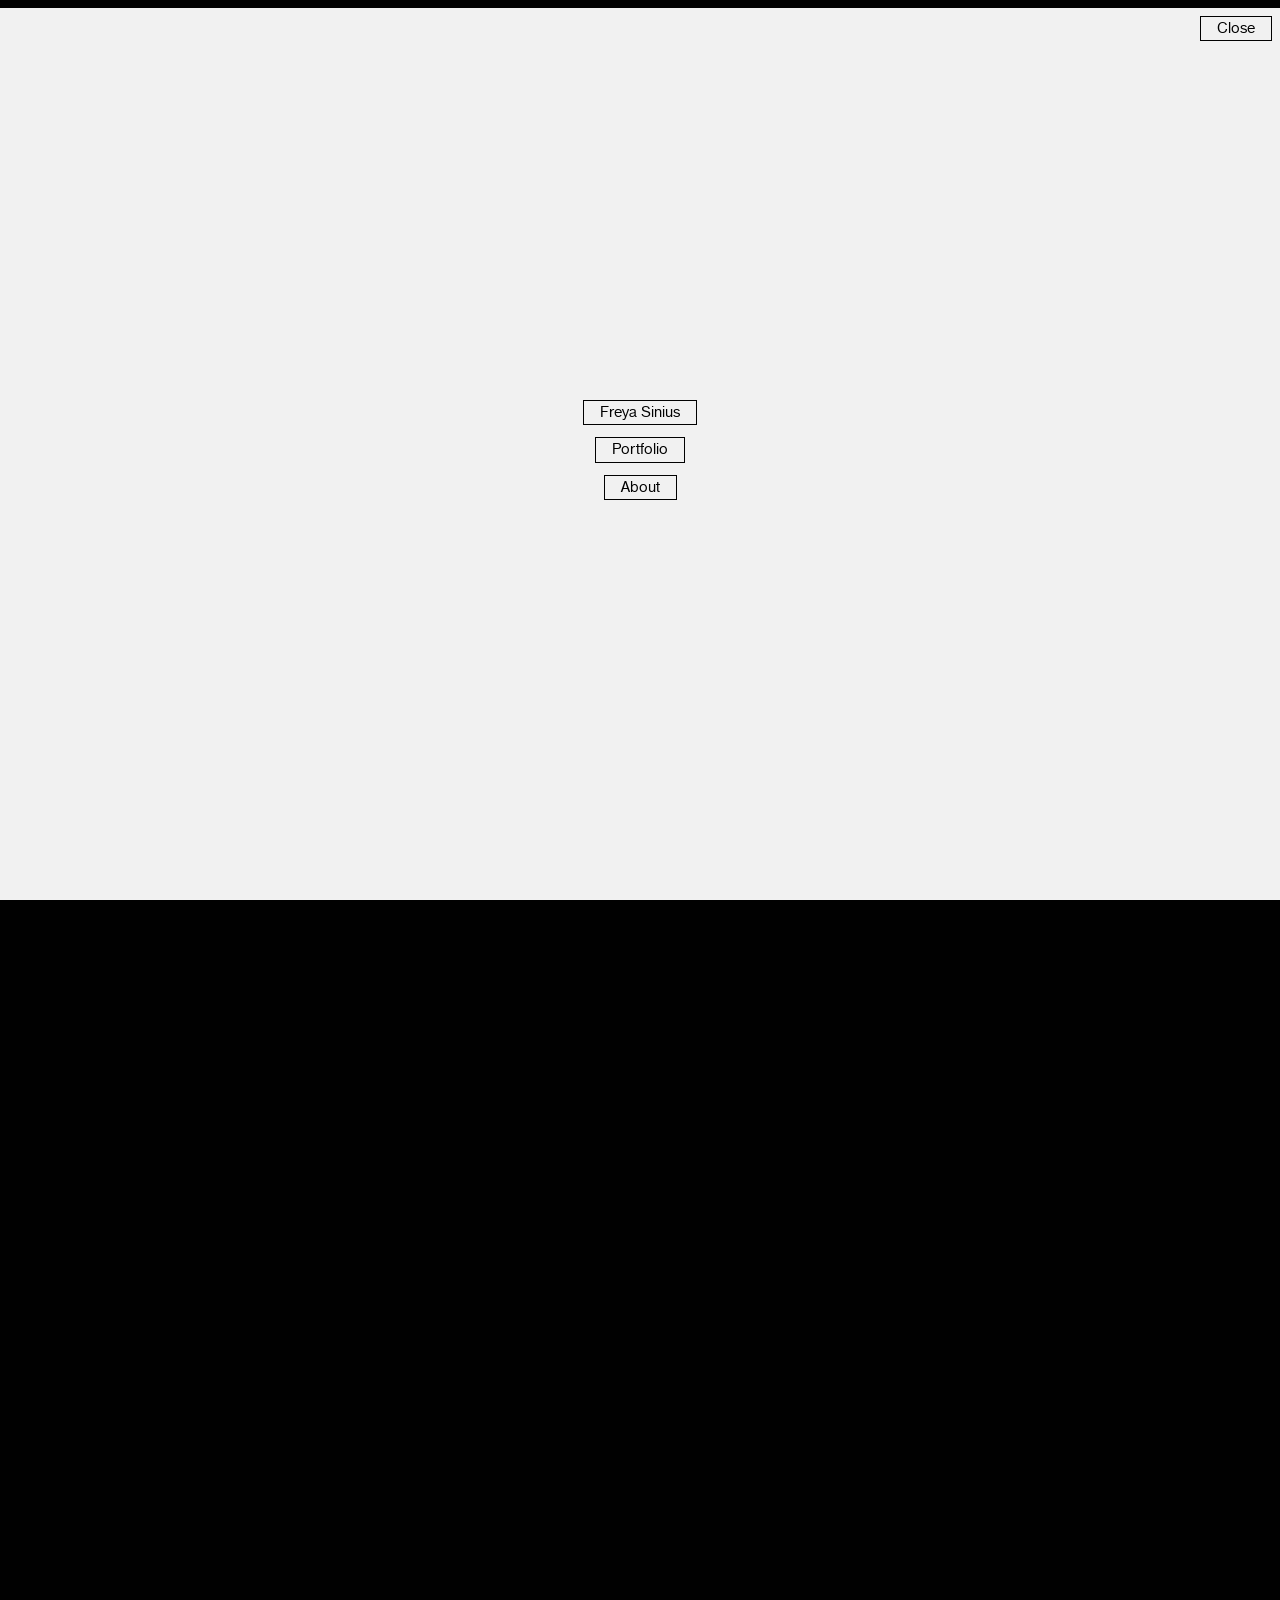
==== about/index.html @ d81d17c7 "add detail improvement" ====
<!doctype html>
<html lang="en">
  <head>
    <meta charset="UTF-8" />
    <meta
      name="viewport"
      content="width=device-width, initial-scale=1.0" />
    <title>Freya Sinius / About</title>
    <link
      rel="stylesheet"
      href="../css/styles.css" />
    <script
      src="../script.js"
      defer></script>
  </head>
  <body id="about">
    <header>
      <nav>
        <ul>
          <li>
            
            <a href="./../index.html"><button>Freya Sinius</button></a>
          </li>
         <div class="nav">
            <li>
              <a
                class="menu"
                href="../portfolio/"
                ><button>Portfolio</button></a
              >
            </li>
          </div>
          <li>
          
            <a
              href="./"
              class="active"
              >  <button>About</button></a
            >
          </li>
        </ul>
      </nav>
    </header>
    <main>
      <div class="content flow">
        <div>
          <h1>About</h1>
          <p>
            <span>
              Freya Sinius is an artist who has fallen deeply in love with film
              medium, space and atmosphere. Mostly self taught, continuously
              working with, and learning from new projects and collaborators,
              her work is always driven by passion, curiosity and
              research.</span
            ><span class="paragraph"
              >Contact Freya Sinius by sending an e-mail:
              <a href="mailto:">freyasinius@coolmail.com</a></span
            >
          </p>

          <ul>
            <h2>Resume</h2>
            <h3>Upcoming</h3>
            <li>
              <h4>Music video</h4>
             <span>The Head (this Body Deserves), <span>Kindsight</span></span>
                <span>Director, producer & production designer</span>
              
            </li>
            <li>
              <h4>Short</h4><span>SÅ LÆNGE DET ER GALSKAB, <span>Dir. Andreas Højbjerg Buhl</span></span><span>Production designer</span>
            </li>
            <li><h4>Short</h4>
            <p><span>Ånd lettet ud, <span>Dir. Pelle Gøtze</span></span><span>Prop master</span></p></li>
            <li>
              <h4>Feature</h4>
              <p>
                <span>Finer-Bots, <span>dir. Emilia Tusindfryd Bechraki</span></span>
                <span> Production designer & propmaker</span>
              </p>
            </li>
             <li>
              <h4>Feature</h4>
              <p>
                <span>Grise kan ikke klatre, <span>dir. Lasse Spang Olsen</span></span>
                <span>Props assistent</span>
              </p>
            </li>
            <li>
              <h4>Short</h4>
              <p>
                <span>
                  Single Beds, <span>dir. Morten Holst & Jens Christian Buskov
                  Lund</span></span
                >
                <span> Production designer </span>
              </p>
            </li>
           
          </ul>
          <ul>
            <h3>Previous</h3>
            <li>
              <h4>Music video</h4>
              <p>
                <span>Sober Love, <span>yvonnes</span></span>
                <span>Director, producer & production designer</span>
              </p>
            </li>
            <li>
              <h4>Short</h4>
              <p>
                <span>Følelsernes Opdragelse, <span>dir. Andreas Højbjerg Buhl</span></span>
                <span>Production designer</span>
              </p>
            </li>
            <li>
              <h4>Super16 short</h4>
              <p>
                <span
                  >Rødder,  <span>dir. Sabrina Ferguen</span></span
                >
                <span>Producer’s assistent</span>
              </p>
            </li>
            <li>
              <li><h4>TV-series</h4><p><span>Scooter Boys, <span>Jonatan Nothlev</span></span><span>Producer’s assistant (Frau film intern) </span></p></li>
               <li><h4>Short</h4>
            <p><span>Bureauet for offentlig udskamning, <span>Dir. Muhamed Vejzovic</span></span><span>Production designer</span></p></li>
            <li>
              <h4>TV-series</h4>
              <p>
                <span>200 kilo, <span>dir. Sivert Lendorph</span></span>
                <span>Props assistent</span>
              </p>
            </li>
           
              <h4>Short</h4>
              <p>
                <span>Undergravet, <span>dir. Thomas Sander Klan</span></span>
                <span>Production designer</span>
              </p>
            </li>
            <li>
              <h4>Super16 short</h4>
              <p>
                <span>Solo Rosa, <span>dir. Sif Lina Lambæk</span></span>
                <span>Props assistant</span>
              </p>
            </li>
          </ul>
          <ul>
            <h3>Recommendations</h3>
            <li>TBA</li>
          </ul>
        </div>
      </div>
    </main>
    <footer><h4>2026</h4></footer>
  </body>
</html>
---- css/styles.css ----
@layer reset, tokens, base, layout, components, utilities, media-layout, media-components;

@layer base {
  /* Fonts */
  @font-face {
    font-family: "Nimbus Sans DOT";
    src: url("../assets/fonts/nimbus-sans-d-ot-400.woff2") format("woff2");
    font-weight: normal;
    font-style: normal;
    font-display: swap;
    -webkit-font-smoothing: antialiased;
    text-rendering: optimizeLegibility;
  }

  @font-face {
    font-family: "Nimbus Sans L";
    src: url("../assets/fonts/NimbusSanL-Reg.otf") format("otf");
    font-weight: normal;
    font-style: normal;
    font-display: swap;
    -webkit-font-smoothing: antialiased;
  }

  @font-face {
    font-family: "Nimbus Sans L Cond";
    src: url("../assets/fonts/NimbusSanL-ReguCond.woff2") format("woff2");
    font-weight: normal;
    font-style: normal;
    font-display: swap;
    -webkit-font-smoothing: antialiased;
  }
}

@layer reset {
  /* Reset */
  *,
  *::before,
  *::after {
    box-sizing: border-box;
  }

  *:not(dialog) {
    margin: 0;
  }

  img,
  picture,
  video,
  canvas,
  svg {
    display: block;
    max-width: 100%;
    height: auto;
  }

  input,
  button,
  textarea,
  select {
    font: inherit;
  }

  #root,
  #__next {
    isolation: isolate;
  }
}

@layer tokens {
  /* Design Tokens */
  :root {
    --font-family:
      "Nimbus Sans DOT", "Helvetica Neue", "Helvetica Neue", "Helvetica",
      "Arial", sans-serif;
    --color-ultralight: #f1f1f1;
    --color-grey-light: #e3e3e3;
    --color-grey-medium: #b1b1b1;
    --color-grey-dark: #878787;
    --color-grey-dark2: #5a5a5a;
    --color-black: #010101;
    --color-deep-blue: rgb(0, 44, 219);
    --color-blue: rgb(0, 42, 255);
    --color-purple: rgb(161, 107, 216);
    --color-purple-light: rgb(199, 189, 225);
    --color-green: rgb(0, 239, 56);
    --space-xxs: 0.125rem;
    --space-xs: 0.25rem;
    --space-xs-s: calc((var(--space-xs) + var(--space-s)) / 2);
    --space-s: calc(var(--space-xs) * 2);
    --space-s-m: calc((var(--space-s) + var(--space-m)) / 2);
    --space-m: calc(var(--space-s) * 2);
    --space-m-l: calc((var(--space-m) + var(--space-l)) / 2);
    --space-l: calc(var(--space-m) * 2);
    --space-l-xl: calc((var(--space-l) + var(--space-xl)) / 2);
    --space-xl: 3rem;
    --space-xxl: calc(var(--space-l) * 2);
  }
}

@layer base {
  /* Base */
  html {
    font-family: var(--font-family);
    background-color: var(--color-black);
    scroll-padding-top: var(--space-m-l);
    scroll-behavior: smooth;
    overflow-x: hidden;
  }

  body {
    line-height: 1.2;
    font-size: 1rem;
    -webkit-font-smoothing: antialiased;
  }

  p,
  h1,
  h2,
  h3,
  h4,
  h5,
  h6 {
    overflow-wrap: break-word;
  }

  p {
    text-wrap: pretty;
    max-width: 70ch;
  }

  h1,
  h2,
  h3,
  h4,
  h5,
  h6 {
    text-wrap: balance;
  }

  h1 {
    color: var(--color-black);
    font-size: 320%;
    margin-top: var(--space-xxl);
    margin-bottom: var(--space-l-xl);
    text-box-trim: trim-start;
    text-box-edge: cap alphabetic;
    position: relative;
    letter-spacing: 0.02em;
  }

  h2 {
    font-size: 170%;
    font-weight: normal;
    letter-spacing: -2%;
    margin-top: var(--space-m-l);
  }

  h2:has(+ h3) {
    margin-bottom: 0;
  }

  #portfolio h2 {
    text-transform: uppercase;
  }

  #about h2 {
    margin-top: var(--space-xxl);
  }

  #about h2:has(+ h3) {
    margin-bottom: var(--space-m);
  }

  h3 {
    font-weight: normal;
    letter-spacing: -2%;
    font-size: 130%;
    margin-top: var(--space-xs);
    margin-bottom: var(--space-m);
    color: var(--color-grey-dark2);
  }

  h2 + h3 {
    font-style: normal;
    margin-top: 0;
    margin-bottom: var(--space-m-l);
  }

  #about h2 + h3 {
    margin-bottom: var(--space-m);
  }

  h4 {
    font-size: 100%;
    font-weight: normal;
    letter-spacing: -1%;
    margin-top: var(--space-m-l);
    margin-bottom: var(--space-xs);
  }

  footer h4,
  #about footer h4 {
    color: var(--color-grey-medium);
    margin: 0;
    font-style: italic;
  }

  #about h4 {
    font-style: italic;
    margin-top: var(--space-m);
  }

  li,
  p {
    margin-bottom: var(--space-m);
    font-size: 100%;
  }

  h2 + li {
    margin-top: var(--space-m);
  }

  span + span {
    display: block;
  }

  #about li span:first-child {
    text-transform: uppercase;
  }

  #about li span:first-child > span {
    text-transform: none;
  }

  a {
    text-decoration-line: none;
    text-decoration-color: transparent;
    text-decoration-thickness: 1px;
    text-underline-offset: 2px;
    color: inherit;
    letter-spacing: -1%;
    position: relative;
    transition: text-decoration-color 0.13s ease;
    font-size: 100%;
  }

  a:hover,
  a.active {
    text-decoration-line: underline;
    text-decoration-color: var(--color-black);
  }

  ul {
    margin: 0;
    padding: 0;
    list-style: none;
  }

  button:hover {
    background-color: var(--color-grey-light);
  }
}

@layer layout {
  /* Layout */
  .anchor {
    scroll-margin-top: var(--space-l);
  }

  body {
    background-color: var(--color-ultralight);
    color: var(--color-black);
    display: grid;
    grid-template-columns:
      [full-start] 1fr [content-start] min(calc(100vw - var(--space-m)), 920px)
      [content-end] 1fr [full-end];
    max-width: 100vw;
    overflow-x: hidden;
  }

  html.menu-open,
  body.menu-open {
    overflow: hidden;
    overscroll-behavior: none;
  }

  body.menu-open {
    position: fixed;
    inset: 0;
    width: 100%;
  }

  main {
    display: grid;
    grid-template-columns: subgrid;
    grid-column: content;
    background-color: var(--color-ultralight);
    position: relative;
    padding-bottom: var(--space-xxl);
    height: 100%;
  }

  #home main {
    transition: 0.4s ease;
  }

  .content {
    grid-column: content;
    min-height: 100vh;
  }

  .content ul {
    margin-top: var(--space-m);
    margin-bottom: var(--space-xl);
  }

  .content.portfolio h1 {
    grid-column: content;
  }

  .content.portfolio article,
  .content.portfolio section {
    margin-bottom: var(--space-xxl);
  }

  /* Header / Navigation */
  header {
    position: fixed;
    top: 0;
    display: grid;
    grid-template-columns: subgrid;
    grid-column: full-start;
    z-index: +1;
    height: fit-content;
    margin-left: var(--space-m);
    color: var(--color-black);
    transition: 0.4s ease;
  }

  header nav {
    grid-column: full-start;
  }

  header ul {
    display: flex;
    flex-direction: column;
    justify-content: space-between;
    align-items: start;
    margin-block: var(--space-m-l);
    gap: var(--space-s-m);
  }

  header li {
    margin: 0;
  }

  .nav-bar {
    display: flex;
    justify-content: start;
    gap: var(--space-m-l);
    margin-top: -2rem;
    margin-bottom: 3rem;
  }
  /* Global Chrome */
  body::before {
    content: "";
    position: fixed;
    top: 0;
    inline-size: 100vw;
    block-size: 8px;
    background: var(--color-black);
    z-index: 10;
  }

  footer {
    grid-column: full;
    max-height: 36px;
    width: 100vw;
    background: var(--color-black);
    padding-inline: var(--space-m);
    padding-block: var(--space-s);
    display: flex;
    align-items: end;
    justify-content: end;
    z-index: 10;
  }
}

@layer components {
  /* Components */
  .header-toggle {
    display: none;
  }

  /* Sub Navigation */
  nav .nav .sub-nav {
    display: flex;
    max-height: 0;
    overflow: hidden;
    pointer-events: none;
    transition:
      padding-top 0.4s ease,
      max-height 0.4s ease;
    flex-direction: column;
    color: var(--color-grey-black);
    padding-left: var(--space-xs);
    padding-top: 0;
    gap: var(--space-xs);
  }

  nav.active .sub-nav {
    max-height: fit-content;
    pointer-events: auto;
    padding-top: var(--space-xs-s);
  }

  nav .nav:hover .sub-nav,
  nav .nav:focus-within .sub-nav,
  a[href=""] {
    max-height: fit-content;
    pointer-events: auto;
    padding-top: var(--space-xs-s);
  }

  header h1 {
    margin: 0;
    font-size: 120%;
  }

  header a:has(h1) {
    text-decoration: none;
  }

  header a:has(h1):hover {
    text-decoration: none;
  }

  /* Home Gallery */
  .gallery {
    display: grid;
    grid-template-columns: repeat(3, 1fr);
    margin-block: var(--space-m-l);
    justify-content: center;
  }

  .image-wrapper {
    position: relative;
  }

  .image-wrapper > a {
    display: block;
    position: relative;
    width: 100%;
    height: 100%;
  }

  .gallery .image-wrapper img {
    object-fit: cover;
    height: 100%;
    width: 100%;
  }

  .gallery .image-wrapper:nth-child(3) img {
    object-fit: cover;
    block-size: 100%;
    inline-size: 100%;
    object-position: right center;
    transform: scale(1.15);
    transform-origin: center;
  }

  .gallery .image-wrapper:nth-child(3) {
    overflow: hidden;
  }

  .gallery .image-wrapper:nth-child(1n) {
    border-top: 1px solid var(--color-black);
    border-left: 1px solid var(--color-black);
  }

  .gallery .image-wrapper:nth-child(2n) {
    border-right: 1px solid var(--color-black);
  }

  .gallery .image-wrapper:nth-child(9),
  .gallery .image-wrapper:nth-child(10) {
    border-bottom: 1px solid var(--color-black);
  }

  /* Portfolio Content */
  .portfolio p {
    margin-top: var(--space-m);
  }

  .portfolio .grid img {
    max-width: 100%;
  }

  .portfolio ul > li + li {
    margin-top: var(--space-xxl);
  }

  .paragraph {
    margin-top: 1em;
  }

  #deerar iframe {
    width: 50%;
  }

  #deerar iframe,
  #noeglebarn iframe,
  #yvonnes iframe {
    width: 100%;
    aspect-ratio: 16/9;
    height: 100%;
  }

  #erosio iframe {
    aspect-ratio: 9/16;
    width: 100%;
    height: 100%;
  }

  #erosio .image-wrapper img {
    height: 100%;
    width: 100%;
    object-fit: cover;
  }

  /* Buttons */
  button {
    width: fit-content;
    height: fit-content;
    color: var(--color-black);
    background: var(--color-ultralight);
    outline: 1px solid var(--cblack);
    padding-block: var(--space-xxs);
    padding-inline: var(--space-m);
    border: 1px solid var(--color-black);
    cursor: pointer;
    text-wrap: nowrap;
  }

  .image-wrapper button {
    position: absolute;
    top: var(--space-s);
    right: var(--space-s);
    margin: 0;
    font-size: 14px;
    font-style: italic;
    opacity: 0;
    transition: opacity 0.13s ease;
    z-index: 5;
  }
}

@layer utilities {
  /* Utilities */

  .flex {
    display: flex;
  }
  .col-1 {
    grid-column: 1;
  }

  .col-2 {
    grid-column: 2;
  }

  .row-1 {
    grid-row: 1;
  }

  .row-2 {
    grid-row: 2;
  }

  .row-3 {
    grid-row: 3;
  }

  .col-span-full {
    grid-column: 1 / -1;
  }

  .col-span-2 {
    grid-column: span 2;
  }

  .grid {
    display: grid;
    margin-bottom: var(--space-xxl);
  }

  .grid img {
    width: 100%;
    max-width: 100%;
  }

  .grid_auto-cols {
    grid-template-columns: repeat(auto-fit, minmax(250px, 1fr));
  }

  .grid_3x1 {
    grid-template-columns: repeat(3, 1fr);
  }
}

@layer media-layout {
  /* Media Queries: Layout */
  @supports (-webkit-touch-callout: none) {
    html {
      min-height: 100%;
      background-color: var(--color-black);
    }

    body {
      min-height: 100%;
      background-color: transparent;
      position: relative;
      z-index: 0;
      overscroll-behavior-y: none;
    }

    body::after {
      content: "";
      position: absolute;
      inset: 0;
      background-color: var(--color-ultralight);
      z-index: -1;
      pointer-events: none;
    }
  }

  @media screen and (max-width: 1280px) {
    header {
      margin-left: 0;
      grid-column: full;
    }

    #home header {
      position: static;
      margin-top: var(--space-xl);
      grid-column: content;
      grid-row: 1;
    }

    #home header nav {
      grid-column: content;
    }

    #home main {
      grid-row: 2;
    }

    #portfolio header,
    #about header {
      display: flex;
      justify-content: center;
      position: fixed;
      right: 0;
      top: 0;
      width: 100vw;
      height: 100vh;
      background-color: var(--color-ultralight);
      z-index: 9;
      overflow: hidden;
      transition:
        transform 0.25s ease,
        opacity 0.25s ease;
    }

    #portfolio header.is-hidden,
    #about header.is-hidden {
      transform: translateY(calc(-100% - var(--space-s)));
      opacity: 0;
      visibility: hidden;
      pointer-events: none;
    }

    header,
    header nav {
      grid-row: 1;
    }

    header nav {
      align-self: center;
      justify-content: center;
      align-items: center;
    }

    header ul {
      align-items: center !important;
      justify-content: center;
    }

    main {
      grid-row: 1;
    }
  }

  @media screen and (max-width: 920px) {
    #portfolio .image-wrapper,
    #erosio .grid_auto-cols img {
      grid-column: 1 / -1;
    }

    #erosio .image-wrapper:last-child {
      grid-row: revert;
    }
  }

  @media screen and (min-width: 640px) {
    .portfolio img {
      max-width: 50%;
    }

    .portfolio .grid img {
      max-width: 100%;
    }
  }

  @media (prefers-reduced-motion: no-preference) {
    html {
      interpolate-size: allow-keywords;
    }
  }
}

@layer media-components {
  /* Media Queries: Components */
  @media screen and (max-width: 1280px) {
    #portfolio .header-toggle,
    #about .header-toggle {
      position: fixed;
      top: var(--space-m);
      right: var(--space-s);
      z-index: 20;
      border: 1px solid var(--color-black);
      background-color: var(--color-ultralight);
      color: var(--color-black);
      padding: var(--space-xxs) var(--space-m);
      cursor: pointer;
      display: none;
    }

    #portfolio .header-toggle.is-visible,
    #about .header-toggle.is-visible {
      display: block;
    }
  }

  @media screen and (min-width: 920px) {
    .image-wrapper:hover button {
      opacity: 1;
    }
  }
}
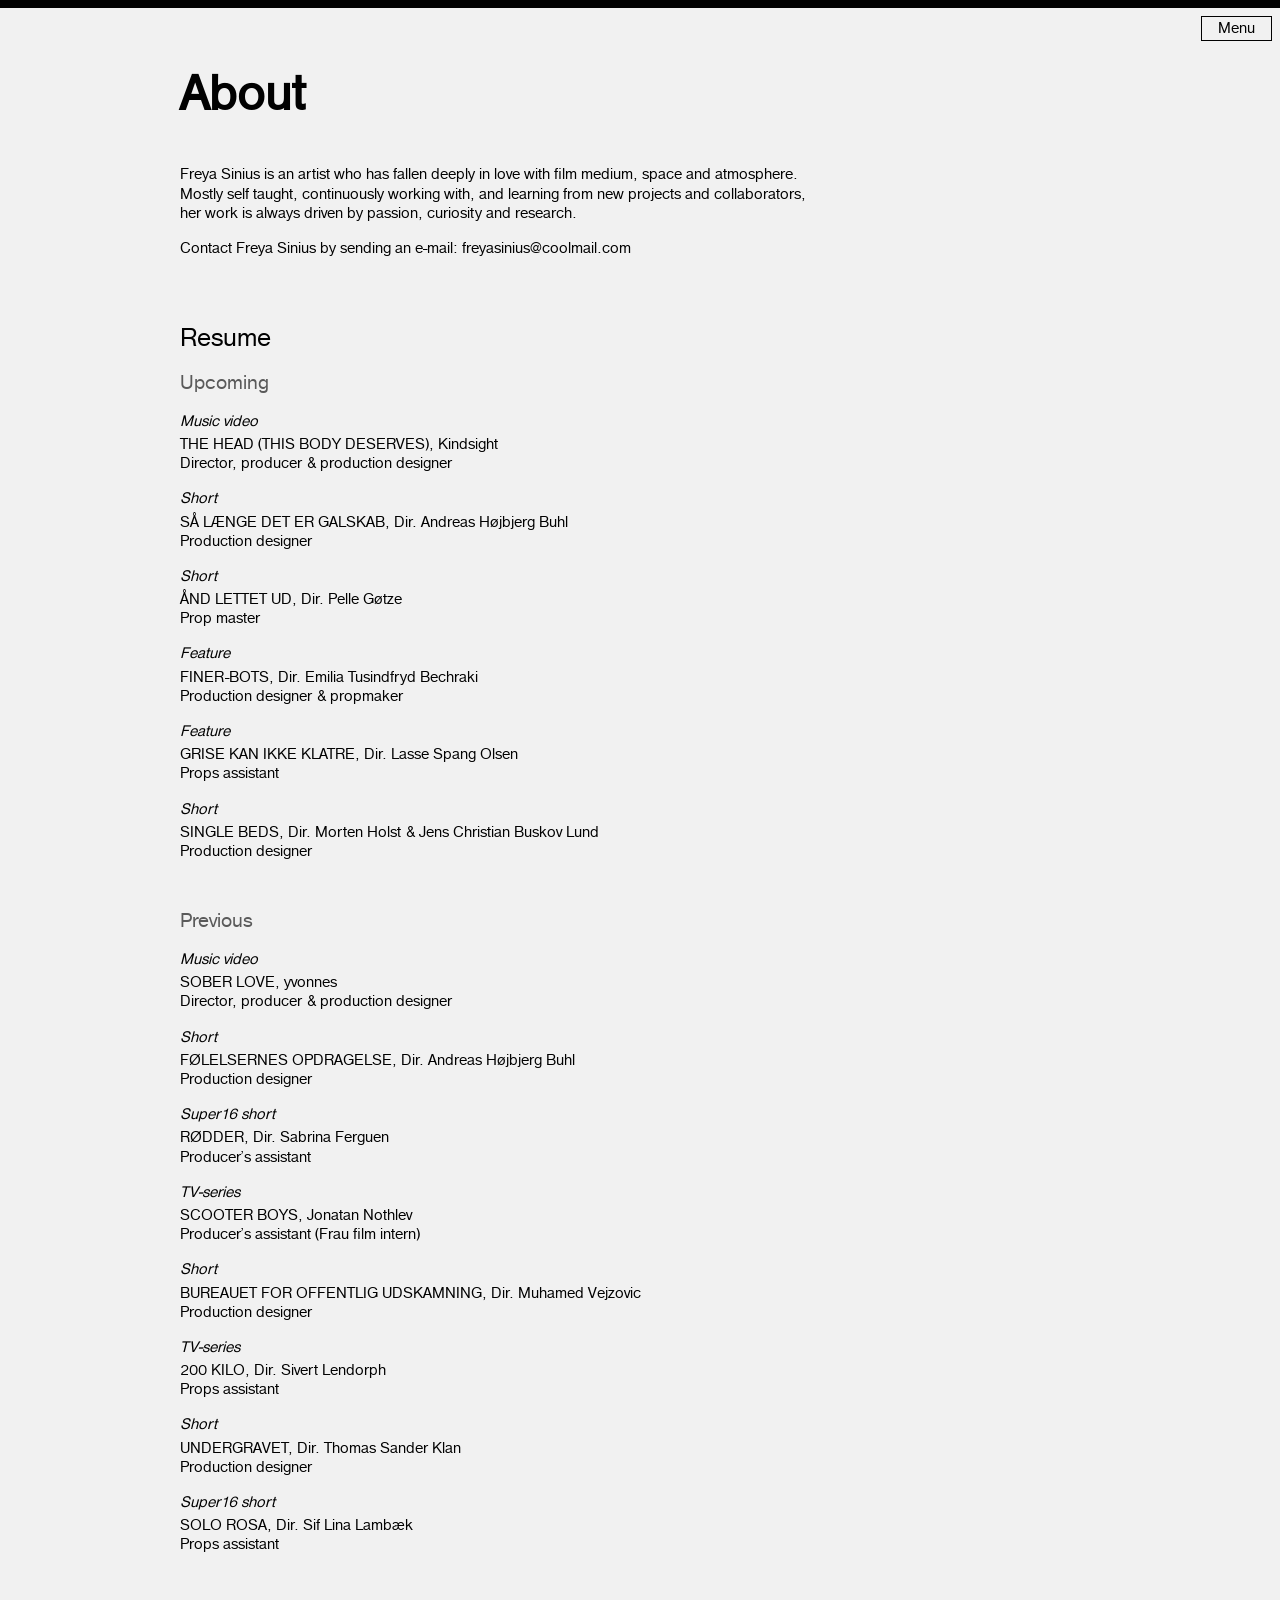
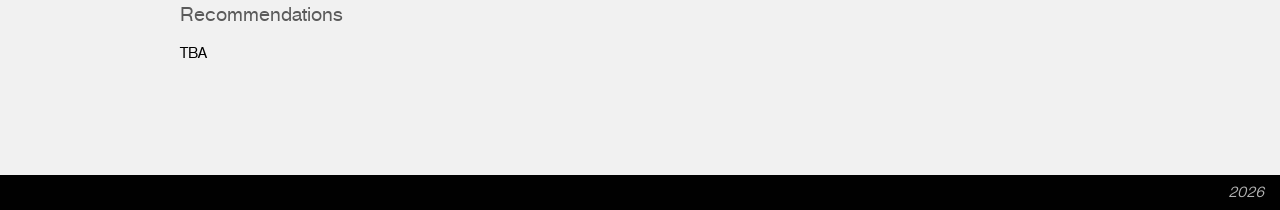
==== commit 404a0a29: "add extra slash to page title" ====
--- a/about/index.html
+++ b/about/index.html
@@ -5,10 +5,25 @@
     <meta
       name="viewport"
       content="width=device-width, initial-scale=1.0" />
-    <title>Freya Sinius / About</title>
+    <title>Freya Sinius // About</title>
     <link
       rel="stylesheet"
       href="../css/styles.css" />
+    <link
+      rel="preload"
+      href="../assets/fonts/nimbus-sans-d-ot-400.woff2"
+      as="font"
+      type="font/woff2" />
+    <link
+      rel="preload"
+      href="../assets/fonts/NimbusSanL-Reg.otf"
+      as="font"
+      type="font/otf" />
+    <link
+      rel="preload"
+      href="../assets/fonts/NimbusSanL-ReguCond.woff2"
+      as="font"
+      type="font/woff2" />
     <script
       src="../script.js"
       defer></script>
@@ -18,10 +33,9 @@
       <nav>
         <ul>
           <li>
-            
             <a href="./../index.html"><button>Freya Sinius</button></a>
           </li>
-         <div class="nav">
+          <div class="nav">
             <li>
               <a
                 class="menu"
@@ -31,11 +45,10 @@
             </li>
           </div>
           <li>
-          
             <a
               href="./"
-              class="active"
-              >  <button>About</button></a
+              class="active">
+              <button>About</button></a
             >
           </li>
         </ul>
@@ -58,101 +71,114 @@
             >
           </p>
 
-          <ul>
-            <h2>Resume</h2>
+          <section aria-labelledby="resume-heading">
+            <h2 id="resume-heading">Resume</h2>
+
             <h3>Upcoming</h3>
-            <li>
-              <h4>Music video</h4>
-             <span>The Head (this Body Deserves), <span>Kindsight</span></span>
+            <ul class="resume-list">
+              <li>
+                <h4>Music video</h4>
+                <span
+                  >The Head (this Body Deserves), <span>Kindsight</span></span
+                >
                 <span>Director, producer & production designer</span>
-              
-            </li>
-            <li>
-              <h4>Short</h4><span>SÅ LÆNGE DET ER GALSKAB, <span>Dir. Andreas Højbjerg Buhl</span></span><span>Production designer</span>
-            </li>
-            <li><h4>Short</h4>
-            <p><span>Ånd lettet ud, <span>Dir. Pelle Gøtze</span></span><span>Prop master</span></p></li>
-            <li>
-              <h4>Feature</h4>
-              <p>
-                <span>Finer-Bots, <span>dir. Emilia Tusindfryd Bechraki</span></span>
-                <span> Production designer & propmaker</span>
-              </p>
-            </li>
-             <li>
-              <h4>Feature</h4>
-              <p>
-                <span>Grise kan ikke klatre, <span>dir. Lasse Spang Olsen</span></span>
-                <span>Props assistent</span>
-              </p>
-            </li>
-            <li>
-              <h4>Short</h4>
-              <p>
-                <span>
-                  Single Beds, <span>dir. Morten Holst & Jens Christian Buskov
-                  Lund</span></span
+              </li>
+              <li>
+                <h4>Short</h4>
+                <span
+                  >SÅ LÆNGE DET ER GALSKAB,
+                  <span>Dir. Andreas Højbjerg Buhl</span></span
                 >
-                <span> Production designer </span>
-              </p>
-            </li>
-           
-          </ul>
-          <ul>
+                <span>Production designer</span>
+              </li>
+              <li>
+                <h4>Short</h4>
+                <span>Ånd lettet ud, <span>Dir. Pelle Gøtze</span></span>
+                <span>Prop master</span>
+              </li>
+              <li>
+                <h4>Feature</h4>
+                <span
+                  >Finer-Bots,
+                  <span>Dir. Emilia Tusindfryd Bechraki</span></span
+                >
+                <span>Production designer & propmaker</span>
+              </li>
+              <li>
+                <h4>Feature</h4>
+                <span
+                  >Grise kan ikke klatre,
+                  <span>Dir. Lasse Spang Olsen</span></span
+                >
+                <span>Props assistant</span>
+              </li>
+              <li>
+                <h4>Short</h4>
+                <span
+                  >Single Beds,
+                  <span
+                    >Dir. Morten Holst & Jens Christian Buskov Lund</span
+                  ></span
+                >
+                <span>Production designer</span>
+              </li>
+            </ul>
+
             <h3>Previous</h3>
-            <li>
-              <h4>Music video</h4>
-              <p>
+            <ul class="resume-list">
+              <li>
+                <h4>Music video</h4>
                 <span>Sober Love, <span>yvonnes</span></span>
                 <span>Director, producer & production designer</span>
-              </p>
-            </li>
-            <li>
-              <h4>Short</h4>
-              <p>
-                <span>Følelsernes Opdragelse, <span>dir. Andreas Højbjerg Buhl</span></span>
+              </li>
+              <li>
+                <h4>Short</h4>
+                <span
+                  >Følelsernes Opdragelse,
+                  <span>Dir. Andreas Højbjerg Buhl</span></span
+                >
                 <span>Production designer</span>
-              </p>
-            </li>
-            <li>
-              <h4>Super16 short</h4>
-              <p>
+              </li>
+              <li>
+                <h4>Super16 short</h4>
+                <span>Rødder, <span>Dir. Sabrina Ferguen</span></span>
+                <span>Producer’s assistant</span>
+              </li>
+              <li>
+                <h4>TV-series</h4>
+                <span>Scooter Boys, <span>Jonatan Nothlev</span></span>
+                <span>Producer’s assistant (Frau film intern)</span>
+              </li>
+              <li>
+                <h4>Short</h4>
                 <span
-                  >Rødder,  <span>dir. Sabrina Ferguen</span></span
+                  >Bureauet for offentlig udskamning,
+                  <span>Dir. Muhamed Vejzovic</span></span
                 >
-                <span>Producer’s assistent</span>
-              </p>
-            </li>
-            <li>
-              <li><h4>TV-series</h4><p><span>Scooter Boys, <span>Jonatan Nothlev</span></span><span>Producer’s assistant (Frau film intern) </span></p></li>
-               <li><h4>Short</h4>
-            <p><span>Bureauet for offentlig udskamning, <span>Dir. Muhamed Vejzovic</span></span><span>Production designer</span></p></li>
-            <li>
-              <h4>TV-series</h4>
-              <p>
-                <span>200 kilo, <span>dir. Sivert Lendorph</span></span>
-                <span>Props assistent</span>
-              </p>
-            </li>
-           
-              <h4>Short</h4>
-              <p>
-                <span>Undergravet, <span>dir. Thomas Sander Klan</span></span>
                 <span>Production designer</span>
-              </p>
-            </li>
-            <li>
-              <h4>Super16 short</h4>
-              <p>
-                <span>Solo Rosa, <span>dir. Sif Lina Lambæk</span></span>
+              </li>
+              <li>
+                <h4>TV-series</h4>
+                <span>200 kilo, <span>Dir. Sivert Lendorph</span></span>
                 <span>Props assistant</span>
-              </p>
-            </li>
-          </ul>
-          <ul>
+              </li>
+              <li>
+                <h4>Short</h4>
+                <span>Undergravet, <span>Dir. Thomas Sander Klan</span></span>
+                <span>Production designer</span>
+              </li>
+              <li>
+                <h4>Super16 short</h4>
+                <span>Solo Rosa, <span>Dir. Sif Lina Lambæk</span></span>
+                <span>Props assistant</span>
+              </li>
+            </ul>
+
             <h3>Recommendations</h3>
-            <li>TBA</li>
-          </ul>
+            <ul>
+              <li>TBA</li>
+            </ul>
+          </section>
         </div>
       </div>
     </main>
--- a/css/styles.css
+++ b/css/styles.css
@@ -7,17 +7,17 @@
     src: url("../assets/fonts/nimbus-sans-d-ot-400.woff2") format("woff2");
     font-weight: normal;
     font-style: normal;
-    font-display: swap;
+    font-display: block;
     -webkit-font-smoothing: antialiased;
     text-rendering: optimizeLegibility;
   }
 
   @font-face {
     font-family: "Nimbus Sans L";
-    src: url("../assets/fonts/NimbusSanL-Reg.otf") format("otf");
+    src: url("../assets/fonts/NimbusSanL-Reg.otf") format("opentype");
     font-weight: normal;
     font-style: normal;
-    font-display: swap;
+    font-display: block;
     -webkit-font-smoothing: antialiased;
   }
 
@@ -26,7 +26,7 @@
     src: url("../assets/fonts/NimbusSanL-ReguCond.woff2") format("woff2");
     font-weight: normal;
     font-style: normal;
-    font-display: swap;
+    font-display: block;
     -webkit-font-smoothing: antialiased;
   }
 }
@@ -220,16 +220,20 @@
     margin-top: var(--space-m);
   }
 
-  span + span {
+  #about span + span {
     display: block;
   }
 
-  #about li span:first-child {
+  #about .resume-list li > span:first-of-type {
     text-transform: uppercase;
   }
 
-  #about li span:first-child > span {
+  #about .resume-list li > span:first-of-type > span {
     text-transform: none;
+  }
+
+  #about .resume-list li > span:last-of-type {
+    display: block;
   }
 
   a {
@@ -255,10 +259,6 @@
     padding: 0;
     list-style: none;
   }
-
-  button:hover {
-    background-color: var(--color-grey-light);
-  }
 }
 
 @layer layout {
@@ -275,19 +275,14 @@
       [full-start] 1fr [content-start] min(calc(100vw - var(--space-m)), 920px)
       [content-end] 1fr [full-end];
     max-width: 100vw;
+    min-height: 100vh;
     overflow-x: hidden;
   }
 
-  html.menu-open,
-  body.menu-open {
+  body.locked-scroll {
     overflow: hidden;
     overscroll-behavior: none;
-  }
-
-  body.menu-open {
-    position: fixed;
-    inset: 0;
-    width: 100%;
+    height: 100vh;
   }
 
   main {
@@ -530,6 +525,8 @@
 
   /* Buttons */
   button {
+    -webkit-appearance: none;
+    appearance: none;
     width: fit-content;
     height: fit-content;
     color: var(--color-black);
@@ -542,6 +539,11 @@
     text-wrap: nowrap;
   }
 
+  button:hover,
+  a:hover > button {
+    background-color: var(--color-grey-light);
+  }
+
   .image-wrapper button {
     position: absolute;
     top: var(--space-s);
@@ -606,6 +608,11 @@
   .grid_3x1 {
     grid-template-columns: repeat(3, 1fr);
   }
+
+  .locked-scroll {
+    overflow: hidden;
+    touch-action: none;
+  }
 }
 
 @layer media-layout {
@@ -657,6 +664,7 @@
 
     #portfolio header,
     #about header {
+      inset: 0;
       display: flex;
       justify-content: center;
       position: fixed;
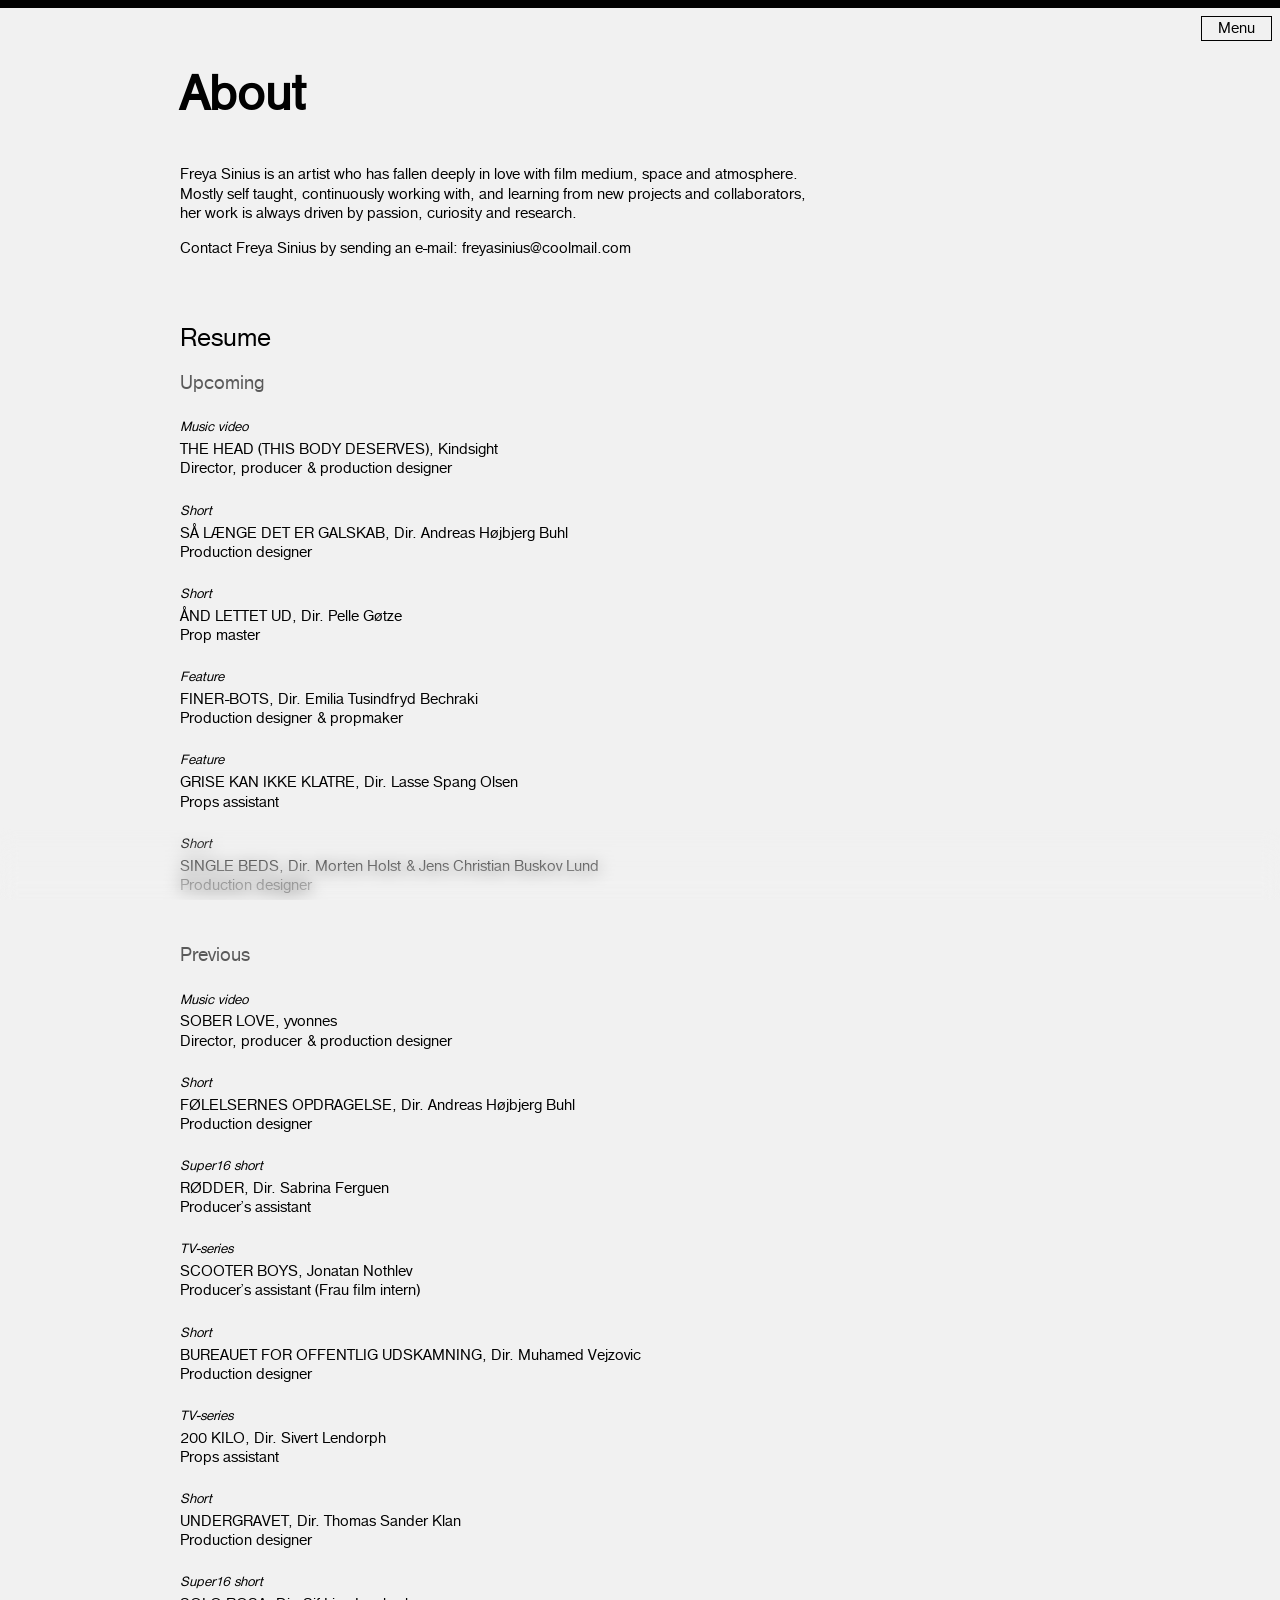
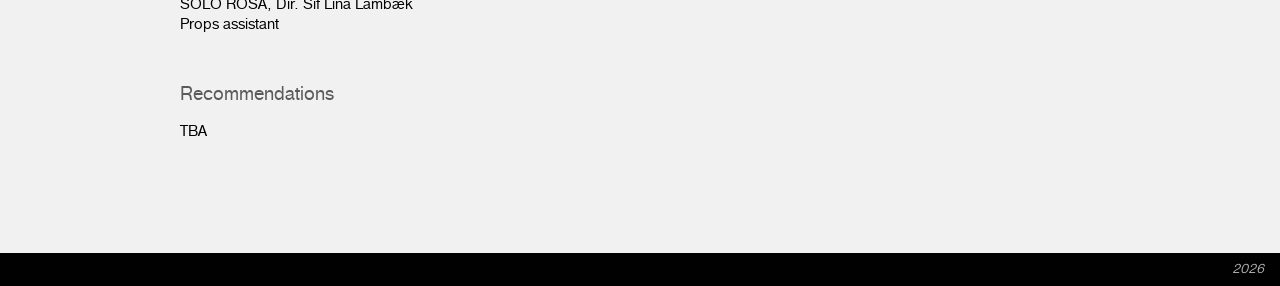
==== commit 616afad5: "add backdrop blur" ====
--- a/css/styles.css
+++ b/css/styles.css
@@ -103,7 +103,7 @@
     font-family: var(--font-family);
     background-color: var(--color-black);
     scroll-padding-top: var(--space-m-l);
-    scroll-behavior: smooth;
+    scroll-behavior: auto;
     overflow-x: hidden;
   }
 
@@ -123,7 +123,8 @@
     overflow-wrap: break-word;
   }
 
-  p {
+  p,
+  p span {
     text-wrap: pretty;
     max-width: 70ch;
   }
@@ -151,8 +152,13 @@
   h2 {
     font-size: 170%;
     font-weight: normal;
-    letter-spacing: -2%;
+
     margin-top: var(--space-m-l);
+  }
+
+  h2 > span {
+    text-transform: none;
+    display: block;
   }
 
   h2:has(+ h3) {
@@ -173,8 +179,8 @@
 
   h3 {
     font-weight: normal;
-    letter-spacing: -2%;
-    font-size: 130%;
+
+    font-size: 128%;
     margin-top: var(--space-xs);
     margin-bottom: var(--space-m);
     color: var(--color-grey-dark2);
@@ -191,11 +197,11 @@
   }
 
   h4 {
-    font-size: 100%;
+    font-size: 88%;
     font-weight: normal;
-    letter-spacing: -1%;
     margin-top: var(--space-m-l);
     margin-bottom: var(--space-xs);
+    font-style: italic;
   }
 
   footer h4,
@@ -206,8 +212,7 @@
   }
 
   #about h4 {
-    font-style: italic;
-    margin-top: var(--space-m);
+    margin-top: var(--space-m-l);
   }
 
   li,
@@ -242,7 +247,6 @@
     text-decoration-thickness: 1px;
     text-underline-offset: 2px;
     color: inherit;
-    letter-spacing: -1%;
     position: relative;
     transition: text-decoration-color 0.13s ease;
     font-size: 100%;
@@ -280,9 +284,13 @@
   }
 
   body.locked-scroll {
+    position: fixed;
+    top: var(--locked-scroll-y, 0px);
+    left: 0;
+    right: 0;
+    width: 100%;
+    overscroll-behavior: none;
     overflow: hidden;
-    overscroll-behavior: none;
-    height: 100vh;
   }
 
   main {
@@ -329,7 +337,7 @@
     height: fit-content;
     margin-left: var(--space-m);
     color: var(--color-black);
-    transition: 0.4s ease;
+    transition: color 0.25s ease;
   }
 
   header nav {
@@ -367,6 +375,19 @@
     z-index: 10;
   }
 
+  body::after {
+    content: "";
+    position: fixed;
+    bottom: 0;
+    inline-size: 100vw;
+    block-size: 8vh;
+    background-color: transparent;
+    -webkit-backdrop-filter: blur(2px);
+    backdrop-filter: blur(8px);
+    mask: linear-gradient(transparent, black);
+    z-index: 7;
+  }
+
   footer {
     grid-column: full;
     max-height: 36px;
@@ -375,9 +396,12 @@
     padding-inline: var(--space-m);
     padding-block: var(--space-s);
     display: flex;
+    align-self: end;
     align-items: end;
     justify-content: end;
     z-index: 10;
+    position: sticky;
+    bottom: 0;
   }
 }
 
@@ -497,6 +521,7 @@
 
   .paragraph {
     margin-top: 1em;
+    display: block;
   }
 
   #deerar iframe {
@@ -532,15 +557,17 @@
     color: var(--color-black);
     background: var(--color-ultralight);
     outline: 1px solid var(--cblack);
-    padding-block: var(--space-xxs);
-    padding-inline: var(--space-m);
+    padding-block: var(--space-xs);
+    padding-inline: var(--space-l);
     border: 1px solid var(--color-black);
     cursor: pointer;
     text-wrap: nowrap;
+    transition: padding 0.4s ease;
   }
 
   button:hover,
-  a:hover > button {
+  header a:hover > button,
+  a:focus-visible > button {
     background-color: var(--color-grey-light);
   }
 
@@ -664,7 +691,6 @@
 
     #portfolio header,
     #about header {
-      inset: 0;
       display: flex;
       justify-content: center;
       position: fixed;
@@ -672,18 +698,23 @@
       top: 0;
       width: 100vw;
       height: 100vh;
-      background-color: var(--color-ultralight);
+      background-color: #f1f1f1d4;
+      backdrop-filter: blur(10px);
+      -webkit-backdrop-filter: blur(10px);
       z-index: 9;
       overflow: hidden;
       transition:
         transform 0.25s ease,
-        opacity 0.25s ease;
+        opacity 0.25s ease,
+        background-color 0.25s ease;
+      border-bottom: 8px solid var(--color-black);
     }
 
     #portfolio header.is-hidden,
     #about header.is-hidden {
       transform: translateY(calc(-100% - var(--space-s)));
       opacity: 0;
+      background-color: rgb(241 241 241 / 0%);
       visibility: hidden;
       pointer-events: none;
     }
@@ -700,7 +731,7 @@
     }
 
     header ul {
-      align-items: center !important;
+      align-items: center;
       justify-content: center;
     }
 
@@ -717,6 +748,13 @@
 
     #erosio .image-wrapper:last-child {
       grid-row: revert;
+    }
+  }
+
+  @media screen and (max-width: 768px) {
+    p,
+    p span {
+      max-width: 97.5% 70ch;
     }
   }
 
@@ -754,6 +792,13 @@
       display: none;
     }
 
+    #portfolio .header-toggle:hover,
+    #about .header-toggle:hover,
+    #portfolio .header-toggle:focus-visible,
+    #about .header-toggle:focus-visible {
+      background-color: var(--color-grey-light);
+    }
+
     #portfolio .header-toggle.is-visible,
     #about .header-toggle.is-visible {
       display: block;
@@ -761,8 +806,21 @@
   }
 
   @media screen and (min-width: 920px) {
-    .image-wrapper:hover button {
+    .image-wrapper:hover button,
+    .image-wrapper:focus-within button {
       opacity: 1;
     }
+
+    button {
+      padding-block: var(--space-xxs);
+      padding-inline: var(--space-m);
+    }
+  }
+
+  @media screen and (max-width: 920px) {
+    #portfolio .header-toggle,
+    #about .header-toggle {
+      padding: var(--space-xs) var(--space-l);
+    }
   }
 }
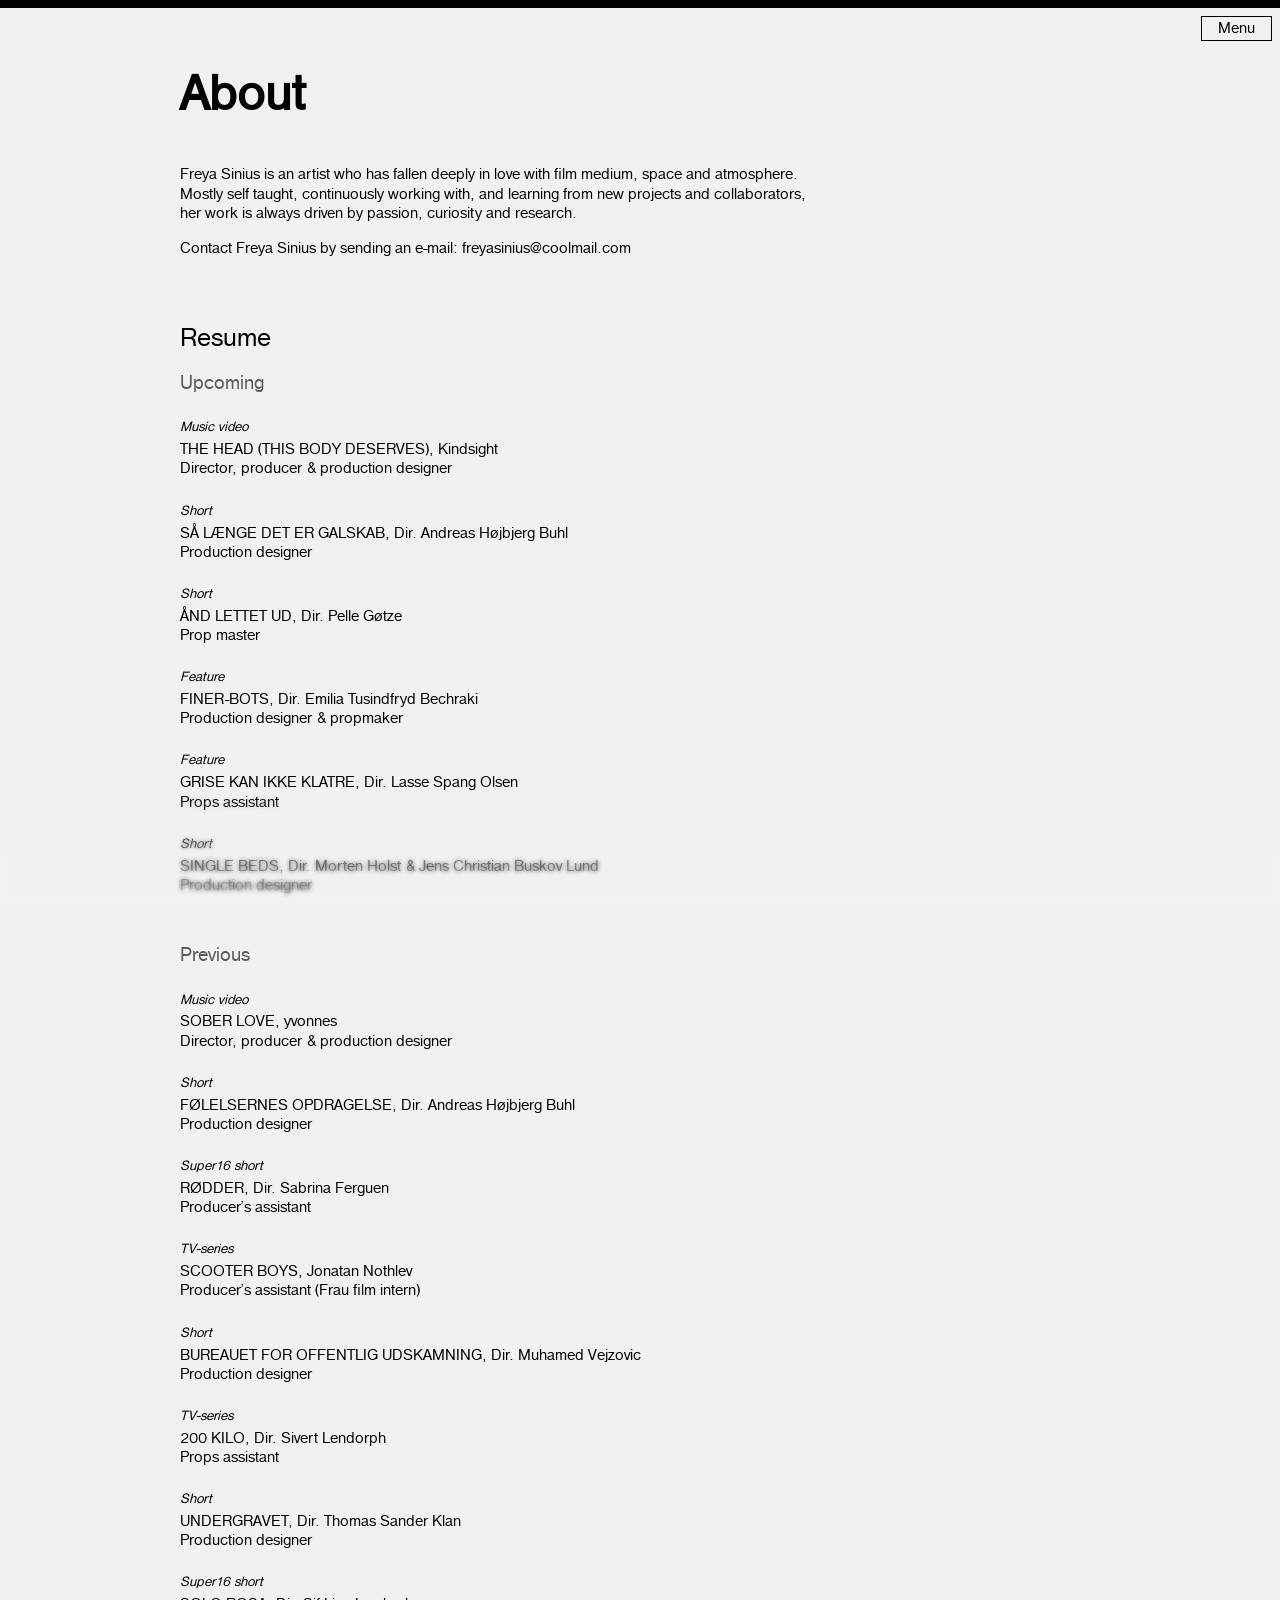
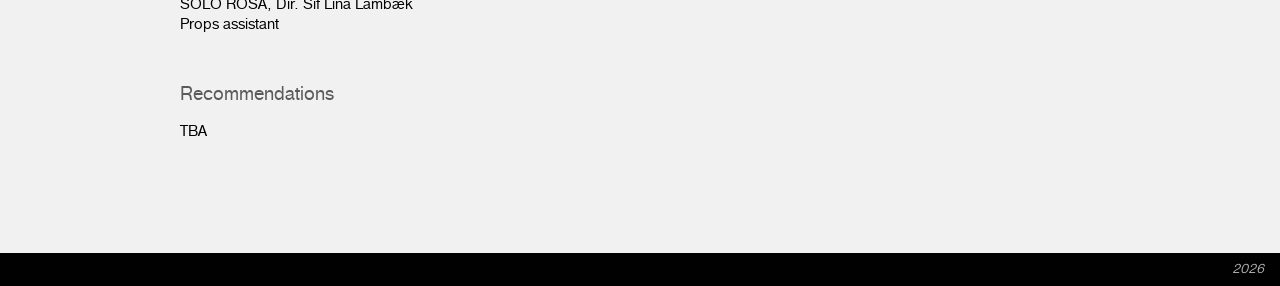
==== commit 8cbf7b83: "add favicon" ====
--- a/about/index.html
+++ b/about/index.html
@@ -6,6 +6,14 @@
       name="viewport"
       content="width=device-width, initial-scale=1.0" />
     <title>Freya Sinius // About</title>
+    <link
+      rel="icon"
+      href="/favicon.ico"
+      sizes="any" />
+    <link
+      rel="shortcut icon"
+      href="/favicon.ico"
+      type="image/x-icon" />
     <link
       rel="stylesheet"
       href="../css/styles.css" />
--- a/css/styles.css
+++ b/css/styles.css
@@ -380,10 +380,10 @@
     position: fixed;
     bottom: 0;
     inline-size: 100vw;
-    block-size: 8vh;
+    block-size: 12svh;
     background-color: transparent;
     -webkit-backdrop-filter: blur(2px);
-    backdrop-filter: blur(8px);
+    backdrop-filter: blur(2px);
     mask: linear-gradient(transparent, black);
     z-index: 7;
   }
@@ -660,7 +660,7 @@
 
     body::after {
       content: "";
-      position: absolute;
+      position: fixed;
       inset: 0;
       background-color: var(--color-ultralight);
       z-index: -1;
@@ -698,6 +698,7 @@
       top: 0;
       width: 100vw;
       height: 100vh;
+      height: 100dvh;
       background-color: #f1f1f1d4;
       backdrop-filter: blur(10px);
       -webkit-backdrop-filter: blur(10px);
